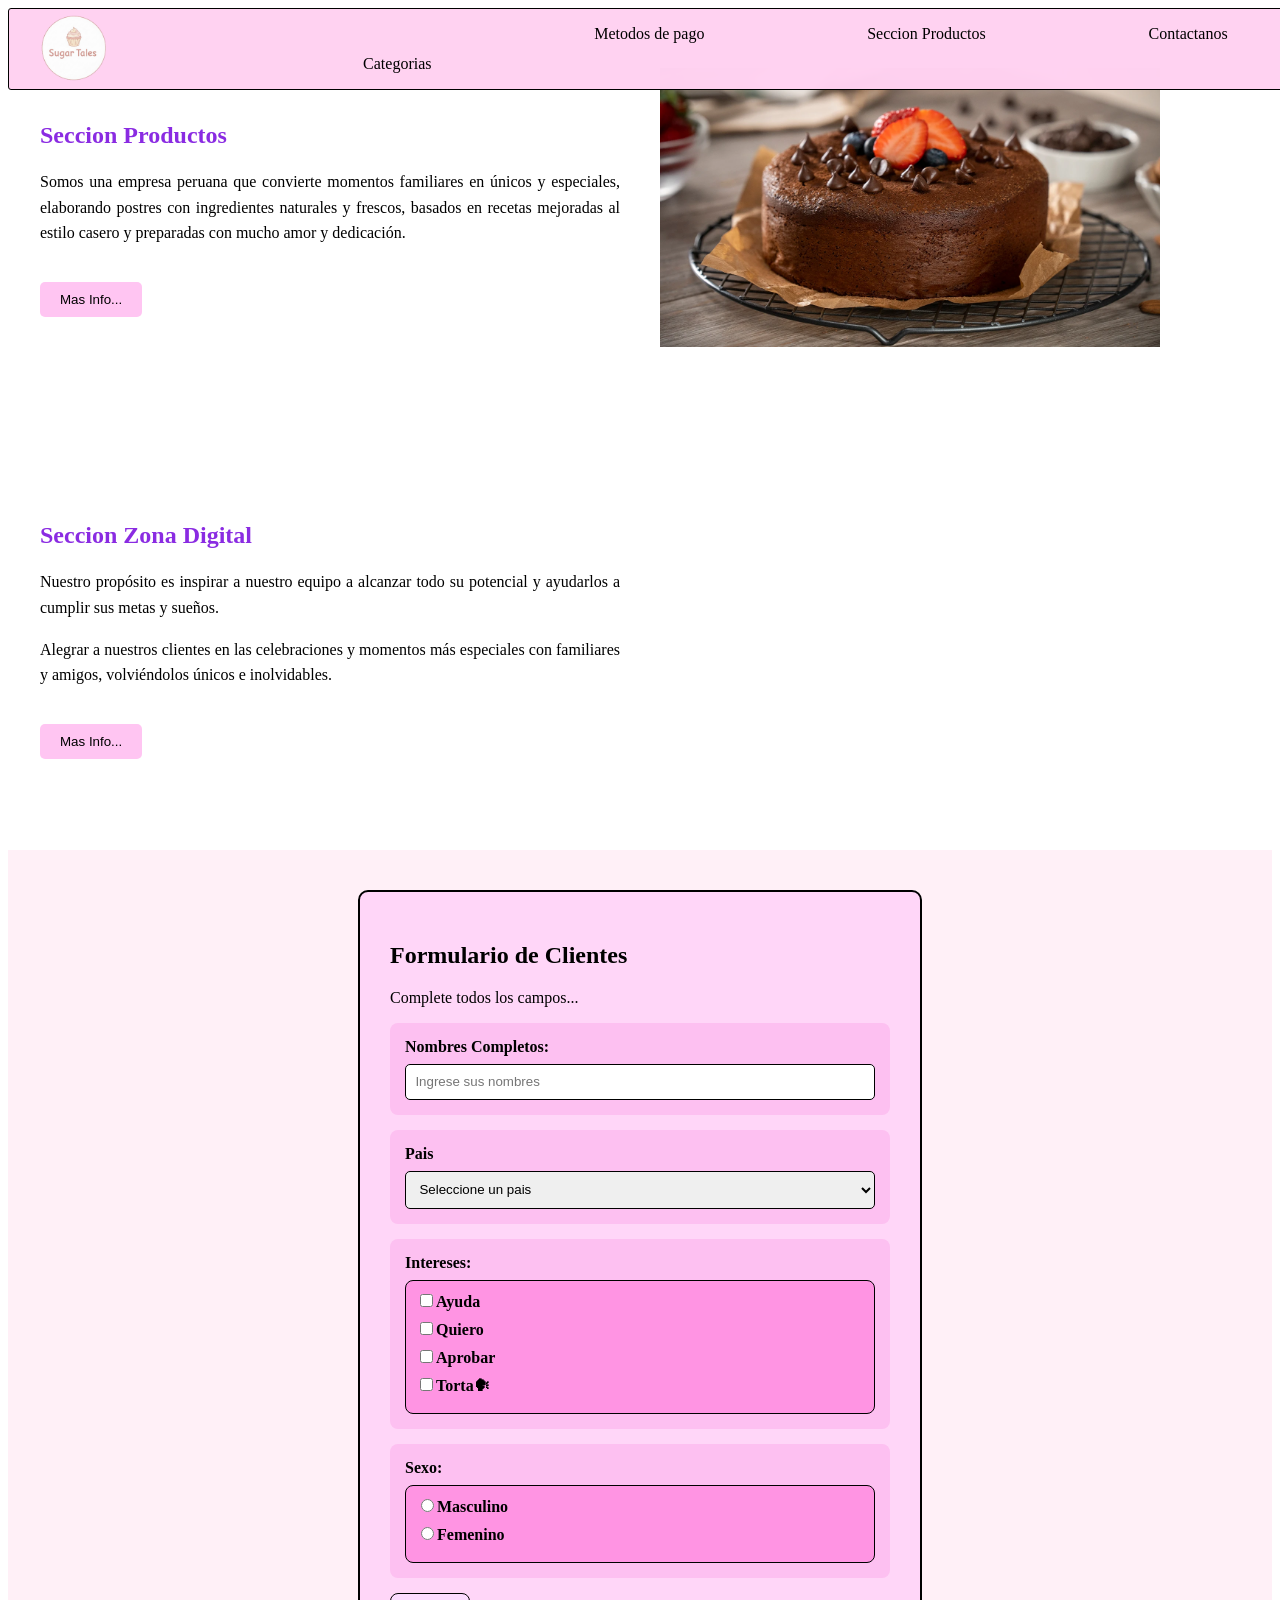
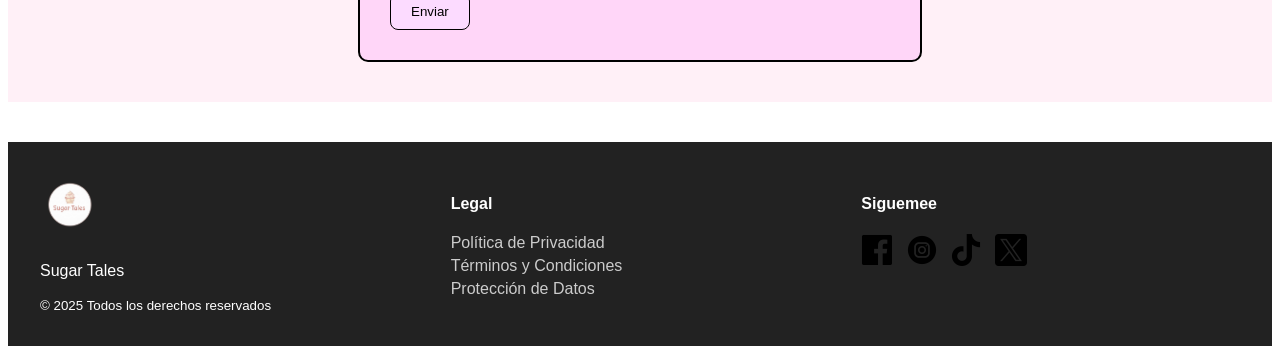
==== index.html @ d3dc9726 "Initial commit" ====
<!DOCTYPE html>
<html lang="en">
  <head>
    <meta charset="UTF-8" />
    <meta name="viewport" content="width=device-width, initial-scale=1.0" />
    <meta http-equiv="X-UA-Compatible" content="ie=edge" />
    <title>Sugar Tales 🎂</title>
    <link rel="stylesheet" href="styles.css" />
    <link rel="stylesheet" href="Pie.css" />
  </head>
  <body>
    <nav class="topheader">
      <a href=""class="logo">
        <img width="90" height="90" src="imgs/icono.png" alt="" />

      <ul class="Menu-Horizontal">

        <li>
          <a href="">Categorias</a>
          <ul class="Menu-Vertical">
            <li><a href="">Tortas</a></li>
            <li><a href="">Helados</a></li>
            <li><a href="">Frutales</a></li>
            <li><a href="">Mazamorra</a></li>
          </ul>
        </li>

        <li>
          <a href="">Metodos de pago</a>
          <ul class="Menu-Vertical">
            <li><a href="">Yape</a></li>
            <li><a href="">Plin</a></li>
            <li><a href="">Tarjeta</a></li>
          </ul>
        </li>

        <li>
          <ul class="Menu-Vertical">
            <li><a href="">Tortas</a></li>
            <li><a href="">Helados</a></li>
            <li><a href="">Frutales</a></li>
            <li><a href="">Mazamorra</a></li>
          </ul>
          <a href="#secc-product">Seccion Productos</a>
        </li>

        <li>
          <a href="#contactanos">Contactanos</a>
          <ul class="Menu-Vertical">
            <li><a href="">Tortas</a></li>
            <li><a href="">Helados</a></li>
            <li><a href="">Frutales</a></li>
            <li><a href="">Mazamorra</a></li>
          </ul>
        </li>
      </ul>
    </nav>
  </body>

 
  <section class = "seccion-productos" id = "secc-product">
    <div class="div-gral-productos">
      <div class = "div-prod-texto">

        <h2>Seccion Productos</h2>
        <p>
          Somos una empresa peruana que convierte momentos familiares
          en únicos y especiales, elaborando postres con ingredientes
          naturales y frescos, basados en recetas mejoradas al estilo
          casero y preparadas con mucho amor y dedicación.
        </p>
        <button> Mas Info...</button>
      </div>
    

    <div class = "div-zonding-img">
      <img src = "dolcecap/dolce.jpg"/>
    </div>
  </div>
  </section>
  <!--SECCION ZONA DIGITAL-->
  <section class = "seccion-zonding">
    <div class="div-gral-zonding">
      <div class = "div-zonding-texto">
        <h2>Seccion Zona Digital</h2>
        <p>Nuestro propósito es inspirar a nuestro equipo a alcanzar 
          todo su potencial y ayudarlos a cumplir sus metas y sueños.
        </p>

        <p>Alegrar a nuestros clientes en las celebraciones y momentos
           más especiales con familiares y amigos, volviéndolos únicos
            e inolvidables.
        </p>
        <button> Mas Info...</button>
          
      </div>

      <div class="div-zonding-video">
        <iframe
        width="560" height="315" src="https://www.youtube.com/embed/3swTFNE5XaA?si=0FWnGsUJIfA0LHU7"
         title="YouTube video player"
          frameborder="0"
           allow="accelerometer; autoplay; clipboard-write; encrypted-media; gyroscope; picture-in-picture; web-share" 
           referrerpolicy="strict-origin-when-cross-origin" 
           allowfullscreen>
          </iframe>
      </div>
      </div>
  </section>

  <section class = "seccion-formulario" id= "contactanos">
    <div class = "div-cont-formulario">
      <h2> Formulario de Clientes </h2>
      <p> Complete todos los campos...</p>
      <form class = "Formulario">
        <!--INPUT-TEXT-->
        <div class = "campo">
          <label form="Nombres: "> Nombres Completos:</label>
          <input type = "text" id = "nombre" name= "nombre" placeholder="Ingrese sus nombres"> 
        </div>
          <!--LISTA DESPLEGABLE-->
          <div class = "campo">
            <label form = "nombres"> Pais </label>
            <select id = "pais" name = "pais">
              <option value = ""> Seleccione un pais </option>
              <option value = "Peru"> Peru </option>
              <option value = "arg"> Argentina </option>
              <option value = "pol"> Polonia </option>
              <option value = "ucr"> Ucrania </option>

            </select>

          </div>
            <!--CHECKBOX-->
        <div class = "campo">
          <label> Intereses: </label>
          <ul class = "lista-checkbox">
            <li> <label><input type = "checkbox" name = "Intereses" value = "a" >Ayuda</label></li>
            <li> <label><input type = "checkbox" name = "Intereses" value = "a" >Quiero</label></li>
            <li> <label><input type = "checkbox" name = "Intereses" value = "a" >Aprobar</label></li>
            <li> <label><input type = "checkbox" name = "Intereses" value = "a" >Torta🗣</label></li>
           
          </ul>
        </div>
          <!--RADIO BUTTON-->
          <div class = "campo">
            <label> Sexo: </label>
          <ul class = "lista-radio">
            <li> <label><input type = "radio" name = "Sexo" value="m">Masculino</label></li>
            <li> <label><input type = "radio" name = "Sexo" value="f">Femenino</label></li>

          </ul>
          </div>
          <button type="submit">Enviar</button>
         


        </form>
    </div>
</section>


  <!-- PIE DE PAGINA -->

  <section id="footer">
    <footer class="footer">
      <div class="footer-container">
        <!-- Logo y nombre de sitio -->
        <div class="footer-brand">
          <img src="imgs/icono.png" alt="Logo" class="footer-logo" />
          <p>Sugar Tales</p>
          <small>© 2025 Todos los derechos reservados</small>
        </div>
  
        <!-- Enlaces legales -->
        <div class="footer-links">
          <h4>Legal</h4>
          <a href="/Documentos/politica-privacidad.pdf"
            >Política de Privacidad</a
          >
          <!-- Dentro de href llama a un documento pdf con la poltica-->
          <a href="/Documentos/TerminosyCondiciones.pdf">Términos y Condiciones</a>
          <!-- Dentro de href llama a un documento pdf con los terminos y condiciones-->
          <a href="/Documentos/LeyProteccionDatos.pdf">Protección de Datos</a>
        </div>
  
        <!-- Redes sociales con íconos personalizados -->
        <div class="footer-social">
          <h4>Siguemee</h4>
          <a href="#"
            ><img
              src="imgs/facebook.png"
              alt="Facebook"
              class="social-icon"
          /></a>
          <a href="#"
            ><img
              src="imgs/instagram.png"
              alt="Instagram"
              class="social-icon"
          /></a>
          <a href="#"
            ><img
              src="imgs/tik-tok.png"
              alt="Tiktok"
              class="social-icon"
          /></a>
          <a href="#"
            ><img
              src="imgs/gorjeo.png"
              alt="Twitter"
              class="social-icon"
          /></a>
         
        </div>
      </div>
    </footer>
  </section>
  

  

  </body>
</html>
---- styles.css ----
.topheader {
  position: fixed;
  background-color: rgba(255, 210, 241, 0.986);
  border: 1px solid rgb(0, 0, 0);
  border-radius: 3px;

  width: 100%;
  height: 80px;
  display: flex;
  align-items: center;
  justify-content: space-between;
  padding: 0 20px;
}

.Menu-Horizontal {
  list-style: none;
  display: flex;
  justify-content: space-around;
  width: 100%;
}

.Menu-Horizontal li a {
  display: Block;
  padding: 15px 20px;
  color: rgb(0, 0, 0);
  text-decoration: none;
}

.Menu-Vertical {
  list-style: none;
  padding: 0;
  position: absolute;
  display: none;
  width: 150px;
  background-color: rgb(250, 133, 188);
  top: 100%;
}

.Menu-Horizontal li a:hover {
  color: rgb(250, 250, 250);
}

.Menu-Horizontal li:hover .Menu-Vertical {
  display: block;
}

/*SECCION PRODUCTOS*/
.seccion-productos {
  padding: 60px 20px;
  background-color: white;
}
.div-gral-productos {
  display: flex;
  justify-content: space-between;
  align-items: center;
  max-width: 1200px;
  margin: 0 auto;
  gap: 40px;
}

.div-prod-texto {
  flex: 1;
}
.div-prod-texto h2 {
  color: blueviolet;
}

.div-prod-texto p {
  color: black;
  line-height: 1.6;
  font-size: 16px;
  text-align: justify;
}

.div-prod-texto button {
  margin-top: 20px;
  padding: 10px 20px;
  background-color: rgb(255, 197, 242);
  color: black;
  border: none;
  border-radius: 5px;
  cursor: pointer;
  transition: transform 0.3s ease;
}
/*efecto boton */
.div-prod-texto button:hover {
  transform: scale(1.1);
}
/*********/

.div-zonding-img {
  flex: 1;
}

.div-zonding-img img {
  width: 100%;
  max-width: 500px;
}

/*seccion zona digital*/
.seccion-zonding {
  padding: 60px 20px;
  background-color: white;
}

.div-gral-zonding {
  display: flex;
  justify-content: space-between;
  align-items: center;
  max-width: 1200px;
  margin: 0 auto;
  gap: 40px;
}

.div-zonding-texto {
  flex: 1;
}

.div-zonding-texto h2 {
  color: blueviolet;
}

.div-zonding-texto p {
  color: black;
  line-height: 1.6;
  font-size: 16px;
  text-align: justify;
}

.div-zonding-texto button {
  margin-top: 20px;
  padding: 10px 20px;
  background-color: rgb(255, 197, 242);
  color: black;
  border: none;
  border-radius: 5px;
  cursor: pointer;
  transition: transform 0.3s ease;
}

/*efecto boton */
.div-zonding-texto button:hover {
  transform: scale(1.1);
}
/*********/

.div-zonding-video {
  flex: 1;
}

.div-zonding-video iframe {
  width: 100%;
  max-width: 500px;
}

/*seccion formulario*/
.seccion-formulario {
  background-color: rgba(252, 130, 191, 0.123);
  padding: 40px;
  border: 3px;
  display: flex;
  justify-content: center;
  margin-bottom: 40px;
}

.div-cont-formulario {
  background-color: rgb(255, 214, 248);
  padding: 30px;
  border: 2px solid rgb(0, 0, 0);
  border-radius: 10px;
  width: 100%;
  max-width: 500px;
}

.campo {
  background-color: rgb(253, 192, 241);
  padding: 15px;
  border: 1px;
  border-radius: 8px;
  margin-bottom: 15px;
}

.Formulario label {
  display: block;
  font-weight: 600;
  margin-bottom: 8px;
  color: rgb(0, 0, 0);
}

.Formulario input[type="text"],
.Formulario select {
  width: 100%;
  padding: 2%;
  border: 1px solid black;
  border-radius: 5px;
  box-sizing: border-box;
}

.lista-checkbox,
.lista-radio {
  list-style: none;
  padding: 10px;
  margin: 0;
  border: 1px;
  background-color: rgb(255, 148, 227);
  border-radius: 8px;
  border: 1px solid black;
}

.Formulario button {
  background-color: rgb(252, 219, 255);
  color: black;
  border: 1.5px solid rgb(0, 0, 0);
  cursor: pointer;
  border-radius: 8px;
  padding: 10px 20px;
  transition: transform 0.3s ease;
}

/*efecto boton enviar*/
.Formulario button:hover {
  transform: scale(1.1);
}
/*********/
---- Pie.css ----
/* Footer general */
.footer {
  background-color: #222; /* Fondo oscuro para contraste */
  color: white;
  padding: 2rem 1rem;
  font-family: "Roboto", sans-serif;
}

/* Contenedor flexible para 3 columnas */
.footer-container {
  display: flex;
  flex-direction: row;
  justify-content: space-between;
  flex-wrap: wrap;
  max-width: 1200px;
  margin: auto;
  gap: 2rem;
}

/* Marca o logotipo */
.footer-brand {
  flex: 1;
  min-width: 200px;
}

.footer-logo {
  width: 60px;
  height: auto;
  margin-bottom: 0.5rem;
}

/* Enlaces legales */
.footer-links {
  flex: 1;
  min-width: 200px;
}

.footer-links a {
  display: block;
  color: #ccc;
  text-decoration: none;
  margin: 0.3rem 0;
}

.footer-links a:hover {
  color: #fff;
}

/* Redes sociales con íconos */
.footer-social {
  flex: 1;
  min-width: 200px;
}

.social-icon {
  width: 32px;
  height: 32px;
  margin-right: 0.5rem;
  transition: transform 0.2s ease-in-out;
}

.social-icon:hover {
  transform: scale(1.2);
}

/* Responsive para pantallas pequeñas */
@media (max-width: 768px) {
  .footer-container {
    flex-direction: column;
    align-items: center;
    text-align: center;
  }

  .footer-social img {
    margin-bottom: 0.5rem;
  }
}
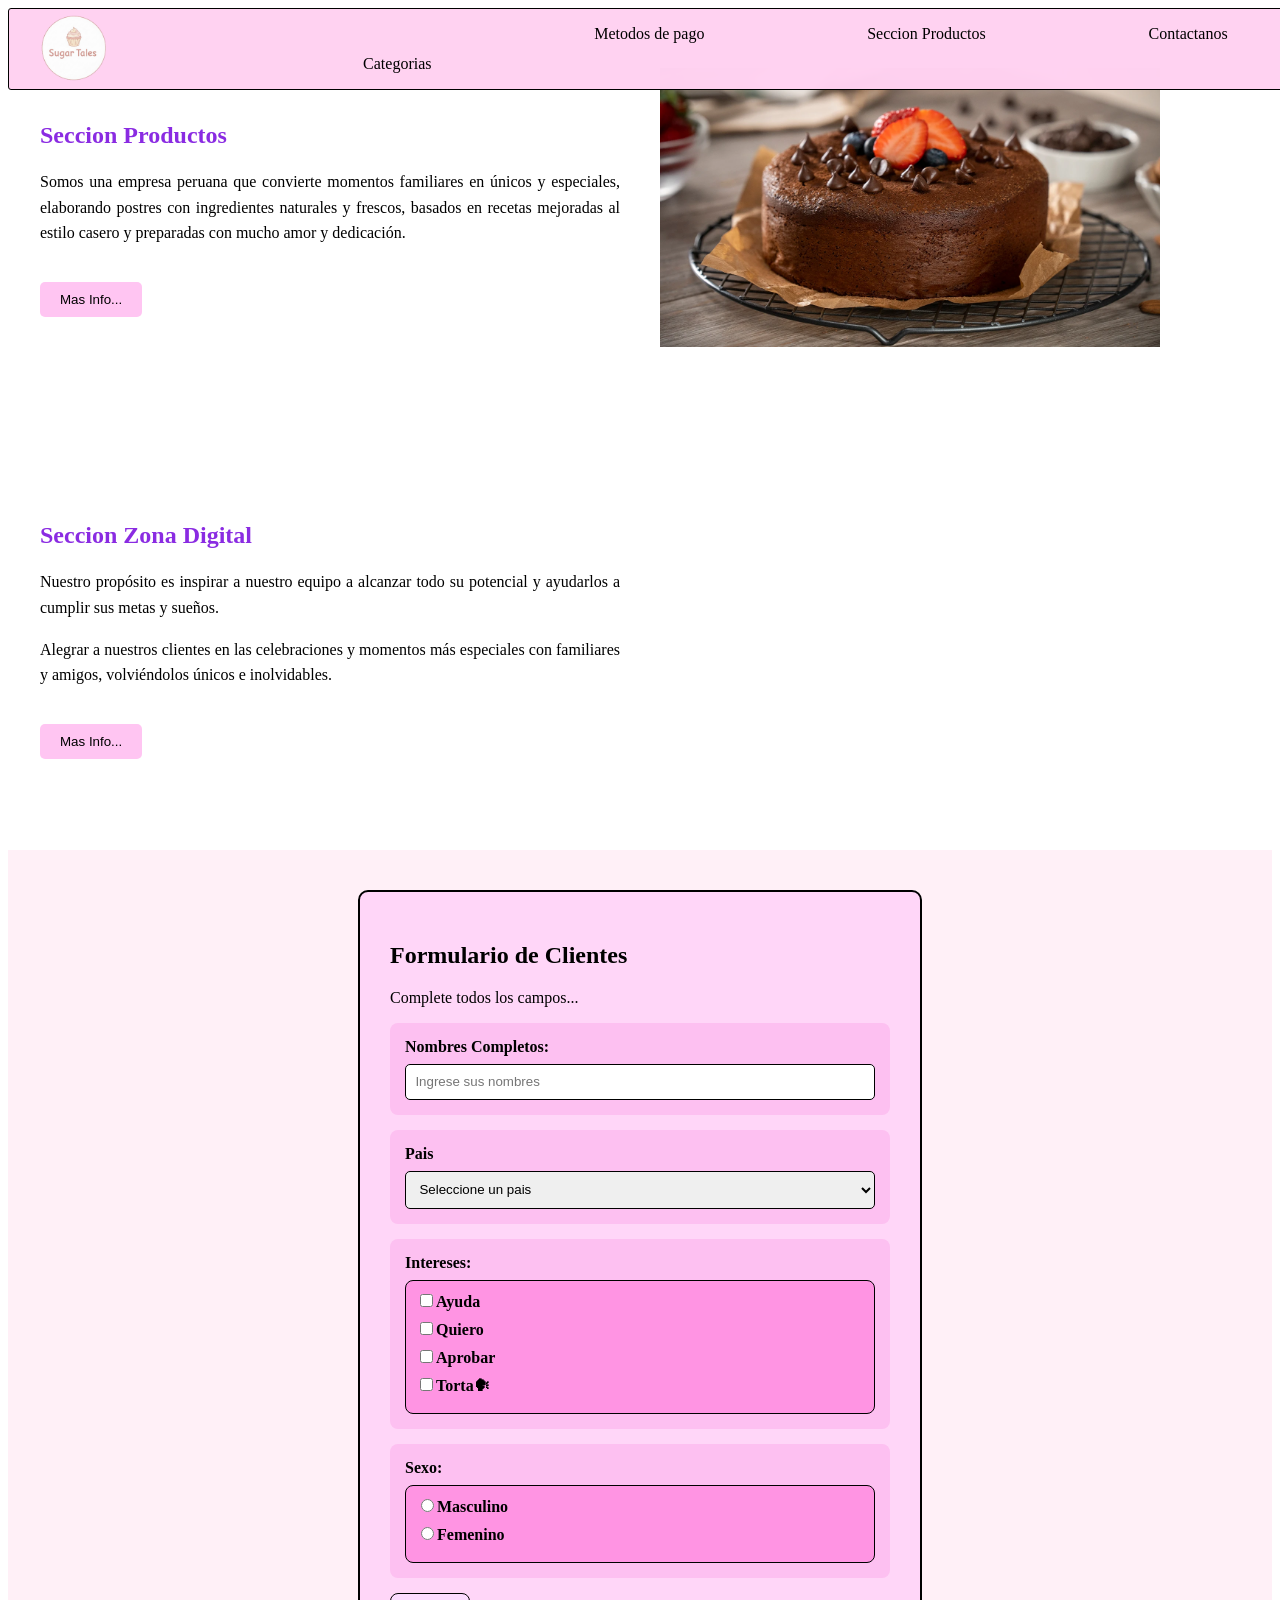
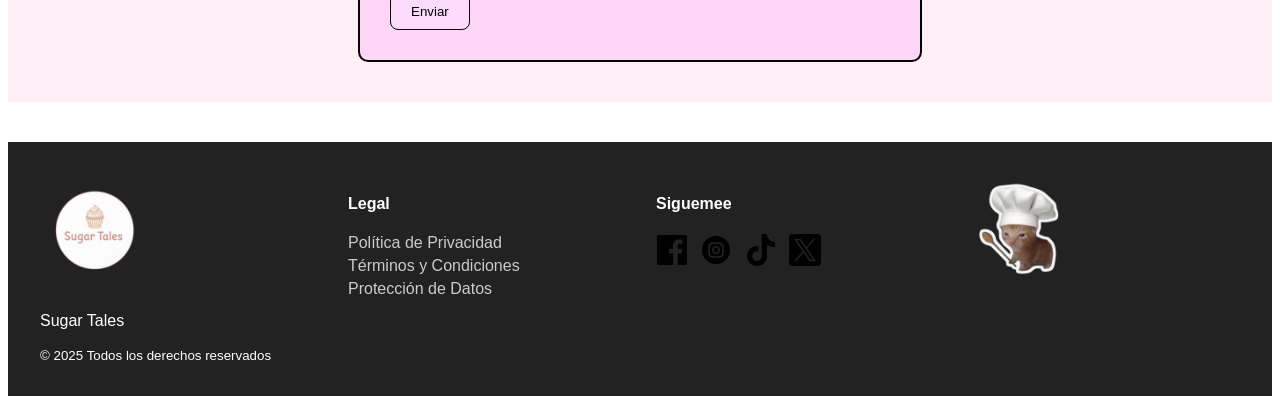
==== commit cc6b5560: "actualizacion gato chef" ====
--- a/index.html
+++ b/index.html
@@ -211,10 +211,24 @@
               alt="Twitter"
               class="social-icon"
           /></a>
+          
          
-        </div>
-      </div>
+
+        </div>
+
+        
+          <div class="footer-brand">
+            <img src="imgs/gatochef.png" alt="Logo" class="footer-logo"/>
+          </div>
+
+      </div>
+
+    
+
     </footer>
+
+     
+  
   </section>
   
 
--- a/Pie.css
+++ b/Pie.css
@@ -24,7 +24,7 @@
 }
 
 .footer-logo {
-  width: 60px;
+  width: 110px;
   height: auto;
   margin-bottom: 0.5rem;
 }
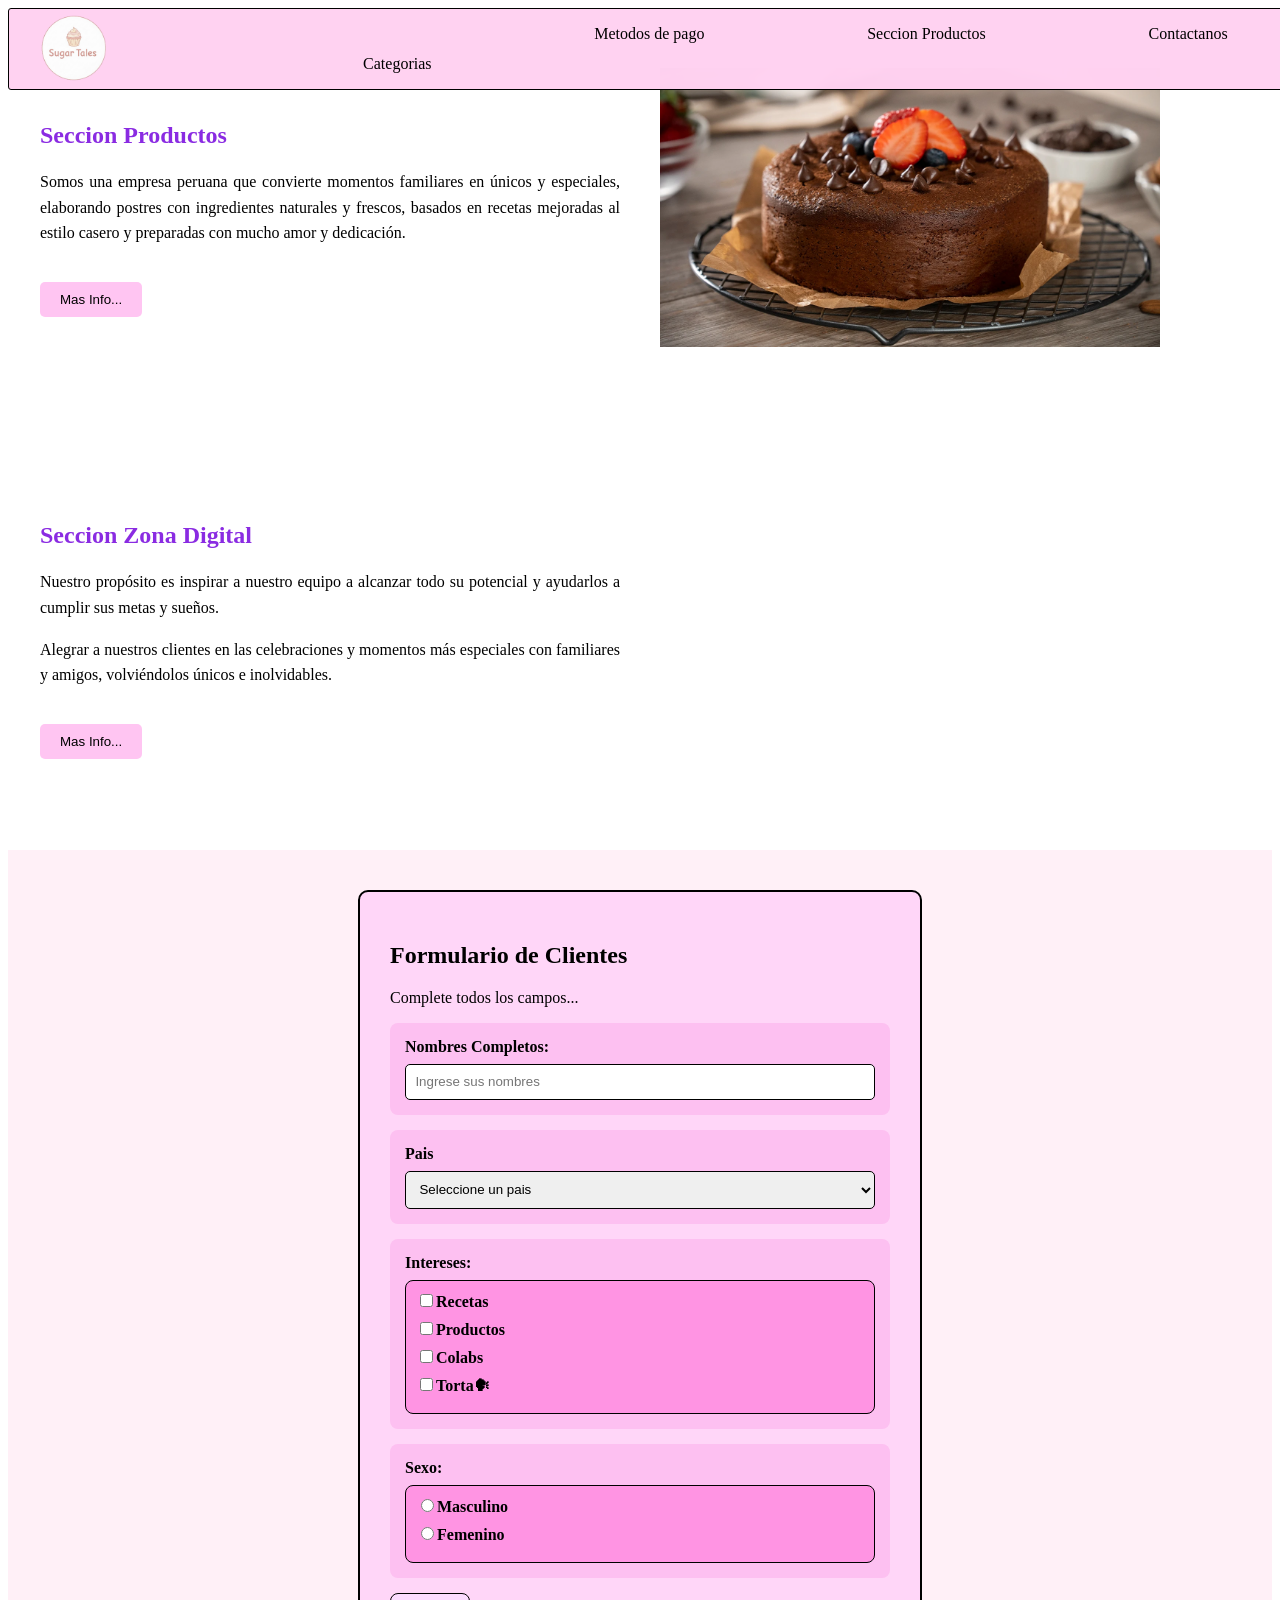
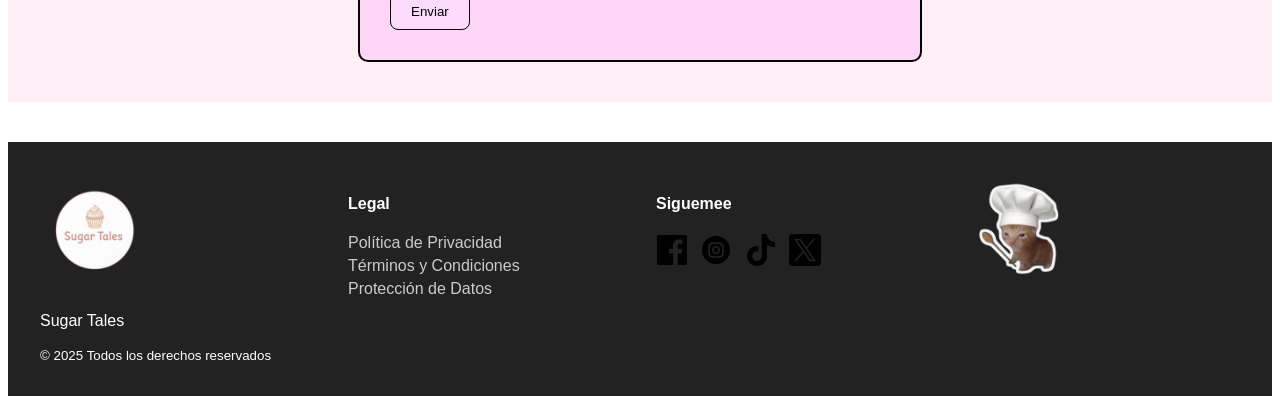
==== commit 0cb85f1a: "solucion" ====
--- a/index.html
+++ b/index.html
@@ -135,9 +135,9 @@
         <div class = "campo">
           <label> Intereses: </label>
           <ul class = "lista-checkbox">
-            <li> <label><input type = "checkbox" name = "Intereses" value = "a" >Ayuda</label></li>
-            <li> <label><input type = "checkbox" name = "Intereses" value = "a" >Quiero</label></li>
-            <li> <label><input type = "checkbox" name = "Intereses" value = "a" >Aprobar</label></li>
+            <li> <label><input type = "checkbox" name = "Intereses" value = "a" >Recetas</label></li>
+            <li> <label><input type = "checkbox" name = "Intereses" value = "a" >Productos</label></li>
+            <li> <label><input type = "checkbox" name = "Intereses" value = "a" >Colabs</label></li>
             <li> <label><input type = "checkbox" name = "Intereses" value = "a" >Torta🗣</label></li>
            
           </ul>
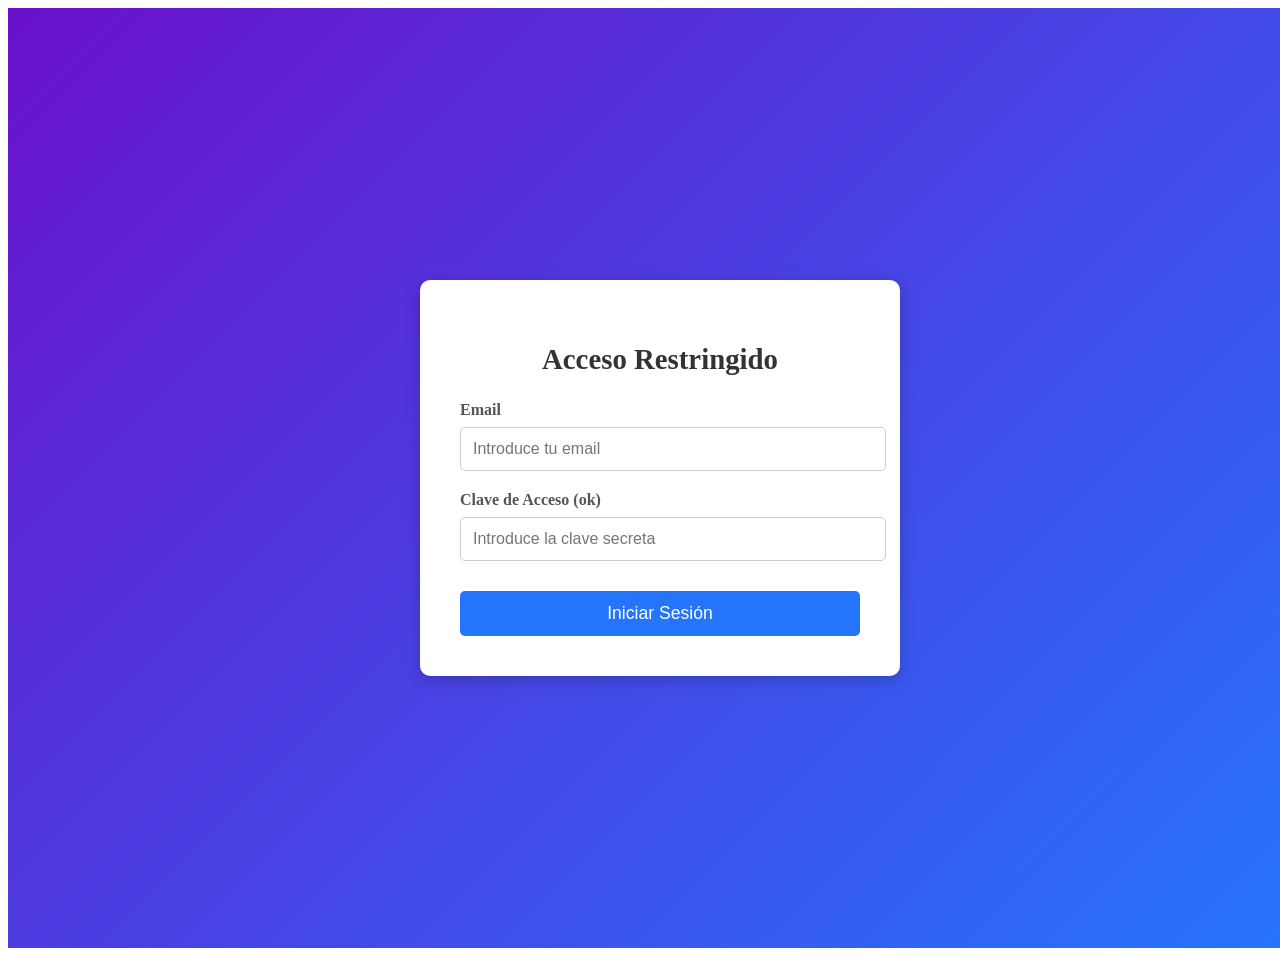
==== commit 846d523e: "login y menu hamburguesa" ====
--- a/index.html
+++ b/index.html
@@ -1,240 +1,44 @@
-<!DOCTYPE html>
-<html lang="en">
-  <head>
-    <meta charset="UTF-8" />
-    <meta name="viewport" content="width=device-width, initial-scale=1.0" />
-    <meta http-equiv="X-UA-Compatible" content="ie=edge" />
-    <title>Sugar Tales 🎂</title>
-    <link rel="stylesheet" href="styles.css" />
-    <link rel="stylesheet" href="Pie.css" />
-  </head>
-  <body>
-    <nav class="topheader">
-      <a href=""class="logo">
-        <img width="90" height="90" src="imgs/icono.png" alt="" />
-
-      <ul class="Menu-Horizontal">
-
-        <li>
-          <a href="">Categorias</a>
-          <ul class="Menu-Vertical">
-            <li><a href="">Tortas</a></li>
-            <li><a href="">Helados</a></li>
-            <li><a href="">Frutales</a></li>
-            <li><a href="">Mazamorra</a></li>
-          </ul>
-        </li>
-
-        <li>
-          <a href="">Metodos de pago</a>
-          <ul class="Menu-Vertical">
-            <li><a href="">Yape</a></li>
-            <li><a href="">Plin</a></li>
-            <li><a href="">Tarjeta</a></li>
-          </ul>
-        </li>
-
-        <li>
-          <ul class="Menu-Vertical">
-            <li><a href="">Tortas</a></li>
-            <li><a href="">Helados</a></li>
-            <li><a href="">Frutales</a></li>
-            <li><a href="">Mazamorra</a></li>
-          </ul>
-          <a href="#secc-product">Seccion Productos</a>
-        </li>
-
-        <li>
-          <a href="#contactanos">Contactanos</a>
-          <ul class="Menu-Vertical">
-            <li><a href="">Tortas</a></li>
-            <li><a href="">Helados</a></li>
-            <li><a href="">Frutales</a></li>
-            <li><a href="">Mazamorra</a></li>
-          </ul>
-        </li>
-      </ul>
-    </nav>
-  </body>
-
- 
-  <section class = "seccion-productos" id = "secc-product">
-    <div class="div-gral-productos">
-      <div class = "div-prod-texto">
-
-        <h2>Seccion Productos</h2>
-        <p>
-          Somos una empresa peruana que convierte momentos familiares
-          en únicos y especiales, elaborando postres con ingredientes
-          naturales y frescos, basados en recetas mejoradas al estilo
-          casero y preparadas con mucho amor y dedicación.
-        </p>
-        <button> Mas Info...</button>
-      </div>
-    
-
-    <div class = "div-zonding-img">
-      <img src = "dolcecap/dolce.jpg"/>
-    </div>
-  </div>
-  </section>
-  <!--SECCION ZONA DIGITAL-->
-  <section class = "seccion-zonding">
-    <div class="div-gral-zonding">
-      <div class = "div-zonding-texto">
-        <h2>Seccion Zona Digital</h2>
-        <p>Nuestro propósito es inspirar a nuestro equipo a alcanzar 
-          todo su potencial y ayudarlos a cumplir sus metas y sueños.
-        </p>
-
-        <p>Alegrar a nuestros clientes en las celebraciones y momentos
-           más especiales con familiares y amigos, volviéndolos únicos
-            e inolvidables.
-        </p>
-        <button> Mas Info...</button>
-          
-      </div>
-
-      <div class="div-zonding-video">
-        <iframe
-        width="560" height="315" src="https://www.youtube.com/embed/3swTFNE5XaA?si=0FWnGsUJIfA0LHU7"
-         title="YouTube video player"
-          frameborder="0"
-           allow="accelerometer; autoplay; clipboard-write; encrypted-media; gyroscope; picture-in-picture; web-share" 
-           referrerpolicy="strict-origin-when-cross-origin" 
-           allowfullscreen>
-          </iframe>
-      </div>
-      </div>
-  </section>
-
-  <section class = "seccion-formulario" id= "contactanos">
-    <div class = "div-cont-formulario">
-      <h2> Formulario de Clientes </h2>
-      <p> Complete todos los campos...</p>
-      <form class = "Formulario">
-        <!--INPUT-TEXT-->
-        <div class = "campo">
-          <label form="Nombres: "> Nombres Completos:</label>
-          <input type = "text" id = "nombre" name= "nombre" placeholder="Ingrese sus nombres"> 
-        </div>
-          <!--LISTA DESPLEGABLE-->
-          <div class = "campo">
-            <label form = "nombres"> Pais </label>
-            <select id = "pais" name = "pais">
-              <option value = ""> Seleccione un pais </option>
-              <option value = "Peru"> Peru </option>
-              <option value = "arg"> Argentina </option>
-              <option value = "pol"> Polonia </option>
-              <option value = "ucr"> Ucrania </option>
-
-            </select>
-
-          </div>
-            <!--CHECKBOX-->
-        <div class = "campo">
-          <label> Intereses: </label>
-          <ul class = "lista-checkbox">
-            <li> <label><input type = "checkbox" name = "Intereses" value = "a" >Recetas</label></li>
-            <li> <label><input type = "checkbox" name = "Intereses" value = "a" >Productos</label></li>
-            <li> <label><input type = "checkbox" name = "Intereses" value = "a" >Colabs</label></li>
-            <li> <label><input type = "checkbox" name = "Intereses" value = "a" >Torta🗣</label></li>
-           
-          </ul>
-        </div>
-          <!--RADIO BUTTON-->
-          <div class = "campo">
-            <label> Sexo: </label>
-          <ul class = "lista-radio">
-            <li> <label><input type = "radio" name = "Sexo" value="m">Masculino</label></li>
-            <li> <label><input type = "radio" name = "Sexo" value="f">Femenino</label></li>
-
-          </ul>
-          </div>
-          <button type="submit">Enviar</button>
-         
-
-
-        </form>
-    </div>
-</section>
-
-
-  <!-- PIE DE PAGINA -->
-
-  <section id="footer">
-    <footer class="footer">
-      <div class="footer-container">
-        <!-- Logo y nombre de sitio -->
-        <div class="footer-brand">
-          <img src="imgs/icono.png" alt="Logo" class="footer-logo" />
-          <p>Sugar Tales</p>
-          <small>© 2025 Todos los derechos reservados</small>
-        </div>
-  
-        <!-- Enlaces legales -->
-        <div class="footer-links">
-          <h4>Legal</h4>
-          <a href="/Documentos/politica-privacidad.pdf"
-            >Política de Privacidad</a
-          >
-          <!-- Dentro de href llama a un documento pdf con la poltica-->
-          <a href="/Documentos/TerminosyCondiciones.pdf">Términos y Condiciones</a>
-          <!-- Dentro de href llama a un documento pdf con los terminos y condiciones-->
-          <a href="/Documentos/LeyProteccionDatos.pdf">Protección de Datos</a>
-        </div>
-  
-        <!-- Redes sociales con íconos personalizados -->
-        <div class="footer-social">
-          <h4>Siguemee</h4>
-          <a href="#"
-            ><img
-              src="imgs/facebook.png"
-              alt="Facebook"
-              class="social-icon"
-          /></a>
-          <a href="#"
-            ><img
-              src="imgs/instagram.png"
-              alt="Instagram"
-              class="social-icon"
-          /></a>
-          <a href="#"
-            ><img
-              src="imgs/tik-tok.png"
-              alt="Tiktok"
-              class="social-icon"
-          /></a>
-          <a href="#"
-            ><img
-              src="imgs/gorjeo.png"
-              alt="Twitter"
-              class="social-icon"
-          /></a>
-          
-         
-
-        </div>
-
-        
-          <div class="footer-brand">
-            <img src="imgs/gatochef.png" alt="Logo" class="footer-logo"/>
-          </div>
-
-      </div>
-
-    
-
-    </footer>
-
-     
-  
-  </section>
-  
-
-  
-
-  </body>
-</html>
-
-
+<!DOCTYPE html>
+<html lang="es">
+  <head>
+    <meta charset="UTF-8" />
+    <meta name="viewport" content="width=device-width, initial-scale=1.0" />
+    <title>Login con Clave Estática</title>
+    <link rel="stylesheet" href="login.css" />
+  </head>
+  <body>
+    <section class="login-container">
+      <div class="login-box">
+        <h2>Acceso Restringido</h2>
+
+        <form onsubmit="return validarLogin(event);">
+          <div class="input-group">
+            <label for="email">Email</label>
+            <input
+              type="email"
+              id="email"
+              name="email"
+              placeholder="Introduce tu email"
+              required
+            />
+          </div>
+
+          <div class="input-group">
+            <label for="password">Clave de Acceso (ok)</label>
+            <input
+              type="password"
+              id="password"
+              name="password"
+              placeholder="Introduce la clave secreta"
+              required
+            />
+          </div>
+
+          <button type="submit" class="login-button">Iniciar Sesión</button>
+        </form>
+      </div>
+    </section>
+
+    <script src="login.js"></script>
+  </body>
+</html>
--- a/login.css
+++ b/login.css
@@ -0,0 +1,109 @@
+/* Contenedor principal: Centra el formulario */
+.login-container {
+    display: flex;
+    justify-content: center;
+    align-items: center;
+    min-height: 100vh;
+    width: 100%;
+    /* Fondo atractivo para la vista de escritorio */
+    background: linear-gradient(135deg, #6a11cb 0%, #2575fc 100%);
+    padding: 1.25rem; /* 20px de padding */
+}
+
+/* La caja del formulario */
+.login-box {
+    background: white;
+    padding: 2.5rem; /* 40px */
+    border-radius: 0.625rem; /* 10px */
+    box-shadow: 0 0.25rem 0.9375rem rgba(0, 0, 0, 0.2); /* Sombra */
+    width: 100%;
+    max-width: 25rem; /* 400px, el ancho máximo */
+    text-align: center;
+}
+
+.login-box h2 {
+    margin-bottom: 1.5625rem; /* 25px */
+    color: #333;
+    font-size: 1.8rem;
+}
+
+/* División para agrupar Label e Input */
+.input-group {
+    margin-bottom: 1.25rem; /* 20px */
+    text-align: left;
+}
+
+.input-group label {
+    display: block;
+    margin-bottom: 0.5rem; /* 8px */
+    font-weight: bold;
+    color: #555;
+}
+
+.input-group input {
+    width: 100%;
+    padding: 0.75rem; /* 12px */
+    border: 1px solid #ccc;
+    border-radius: 0.3125rem; /* 5px */
+    font-size: 1rem;
+    transition: border-color 0.3s;
+}
+
+.input-group input:focus {
+    border-color: #2575fc;
+    outline: none;
+}
+
+/* Estilo del botón */
+.login-button {
+    width: 100%;
+    padding: 0.75rem; /* 12px */
+    border: none;
+    border-radius: 0.3125rem; /* 5px */
+    background-color: #2575fc;
+    color: white;
+    font-size: 1.1rem;
+    cursor: pointer;
+    transition: background-color 0.3s ease;
+    margin-top: 0.625rem; /* 10px */
+}
+
+.login-button:hover {
+    background-color: #0e63e2;
+}
+
+/* -------------------------------------- */
+/* MEDIA QUERY: RESPONSIVE MÓVILES */
+/* -------------------------------------- */
+
+/* Estilos aplicados cuando la pantalla mide 600px o menos */
+@media (max-width: 600px) {
+    
+    /* El contenedor principal simula una vista de aplicación */
+    .login-container {
+        padding: 0; /* Quita el padding exterior */
+        background: #fff; /* Fondo blanco liso */
+        align-items: flex-start; /* Mueve el formulario arriba */
+        min-height: auto; 
+    }
+
+    /* La caja del formulario se expande y pierde los adornos de tarjeta */
+    .login-box {
+        padding: 1.5rem; /* 24px de padding interno */
+        margin-top: 2rem; /* 32px de espacio superior */
+        width: 100%;
+        max-width: 100%;
+        box-shadow: none; /* Elimina la sombra */
+        border-radius: 0; /* Elimina el borde redondeado */
+        border: none;
+    }
+
+    .login-box h2 {
+        font-size: 1.7rem; /* Ajuste sutil del tamaño */
+        text-align: left;
+    }
+    
+    .input-group input {
+        padding: 1rem; /* Aumenta el padding para un mejor toque táctil (16px) */
+    }
+}
